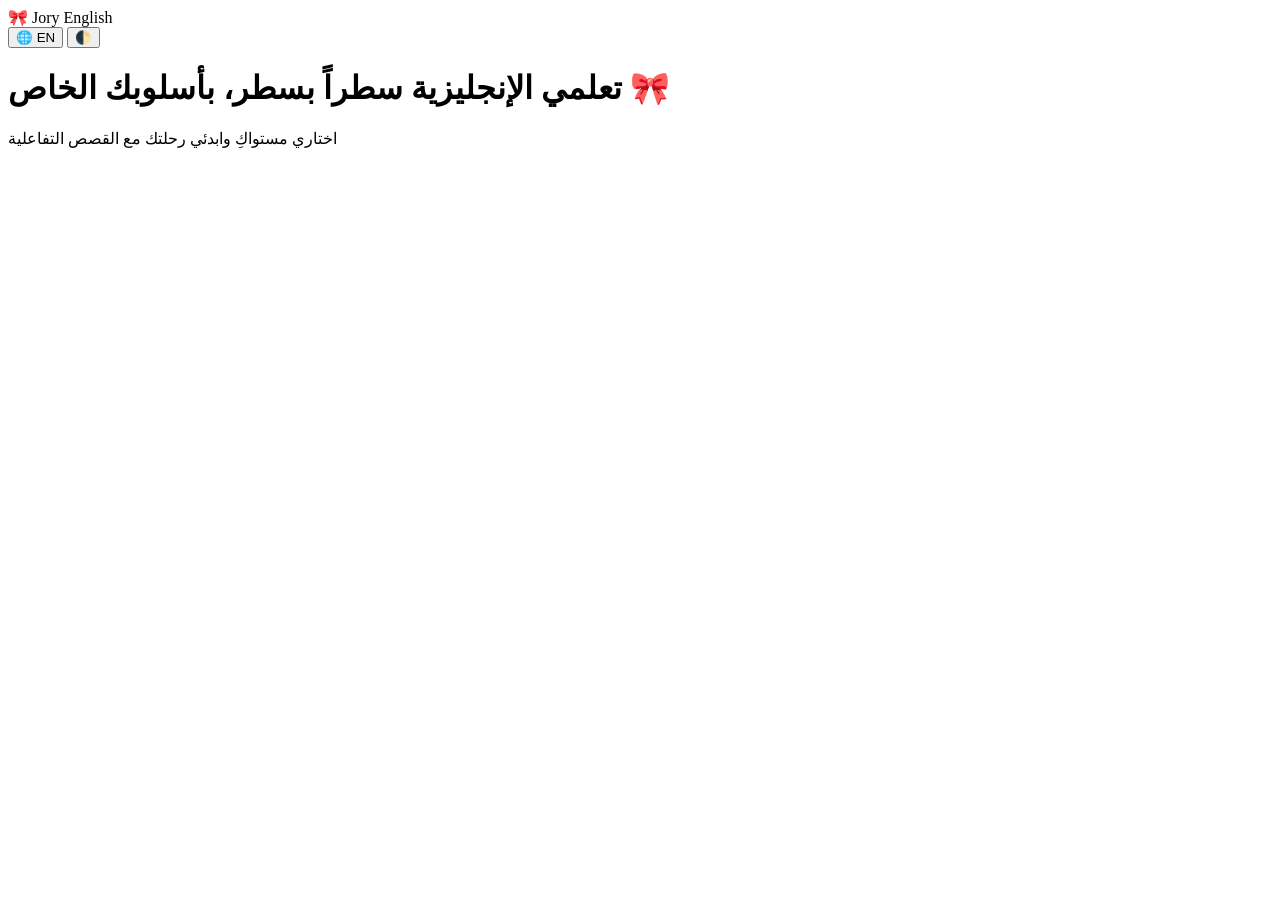
==== index.html @ 2bf3d715 "Create index.html" ====
<!DOCTYPE html>
<html lang="ar">
<head>
<meta charset="UTF-8">
<meta name="viewport" content="width=device-width, initial-scale=1.0, maximum-scale=1">
<title>Jory English 🎀</title>
<link rel="stylesheet" href="css/style.css">
</head>
<body>
  <div class="topbar">
    <div class="brand">🎀 <span>Jory English</span></div>
    <div class="topbar-actions">
      <button class="pill-btn" id="langToggle">🌐 <span class="lbl">EN</span></button>
      <button class="pill-btn" id="themeToggle">🌓 <span class="switch"></span></button>
    </div>
  </div>

  <div class="hero">
    <h1 data-i18n="tagline">تعلمي الإنجليزية سطراً بسطر، بأسلوبك الخاص 🎀</h1>
    <p data-i18n="subtitle">اختاري مستواكِ وابدئي رحلتك مع القصص التفاعلية</p>
  </div>

  <div class="overall-progress">
    <div class="lv-progress-label" id="overallLabel"></div>
    <div class="bar-track"><div class="bar-fill" id="overallBar" style="width:0%"></div></div>
  </div>

  <div class="level-grid" id="levelGrid"></div>

  <script src="js/storiesData.js"></script>
  <script src="js/app.js"></script>
  <script>
    function render() {
      const grid = document.getElementById("levelGrid");
      grid.innerHTML = "";
      let totalStories = 0, totalDone = 0;
      ["A1", "A2", "B1", "B2"].forEach((key) => {
        const meta = JORY_DATA.levels[key];
        const stories = JORY_DATA[key];
        const done = Jory.countCompletedInLevel(key);
        totalStories += stories.length; totalDone += done;
        const a = document.createElement("a");
        a.className = "level-card";
        a.href = `level.html?level=${key}`;
        a.innerHTML = `
          <div class="lv-icon">${meta.icon}</div>
          <h2>${meta.label}</h2>
          <div class="lv-sub">${stories.length} ${Jory.lang === "ar" ? "قصة" : "stories"} · Oxford ~${meta.oxfordWords}</div>
          <div class="bar-track"><div class="bar-fill" style="width:${(done / stories.length) * 100}%"></div></div>
          <div class="lv-progress-label">${Jory.t("storiesDone", done, stories.length)}</div>
        `;
        grid.appendChild(a);
      });
      document.getElementById("overallLabel").textContent = Jory.t("overallProgress") + " — " + Jory.t("storiesDone", totalDone, totalStories);
      document.getElementById("overallBar").style.width = (totalDone / totalStories) * 100 + "%";
    }
    Jory.initTopbar();
    render();
    document.addEventListener("jory:langchange", render);
  </script>
</body>
</html>
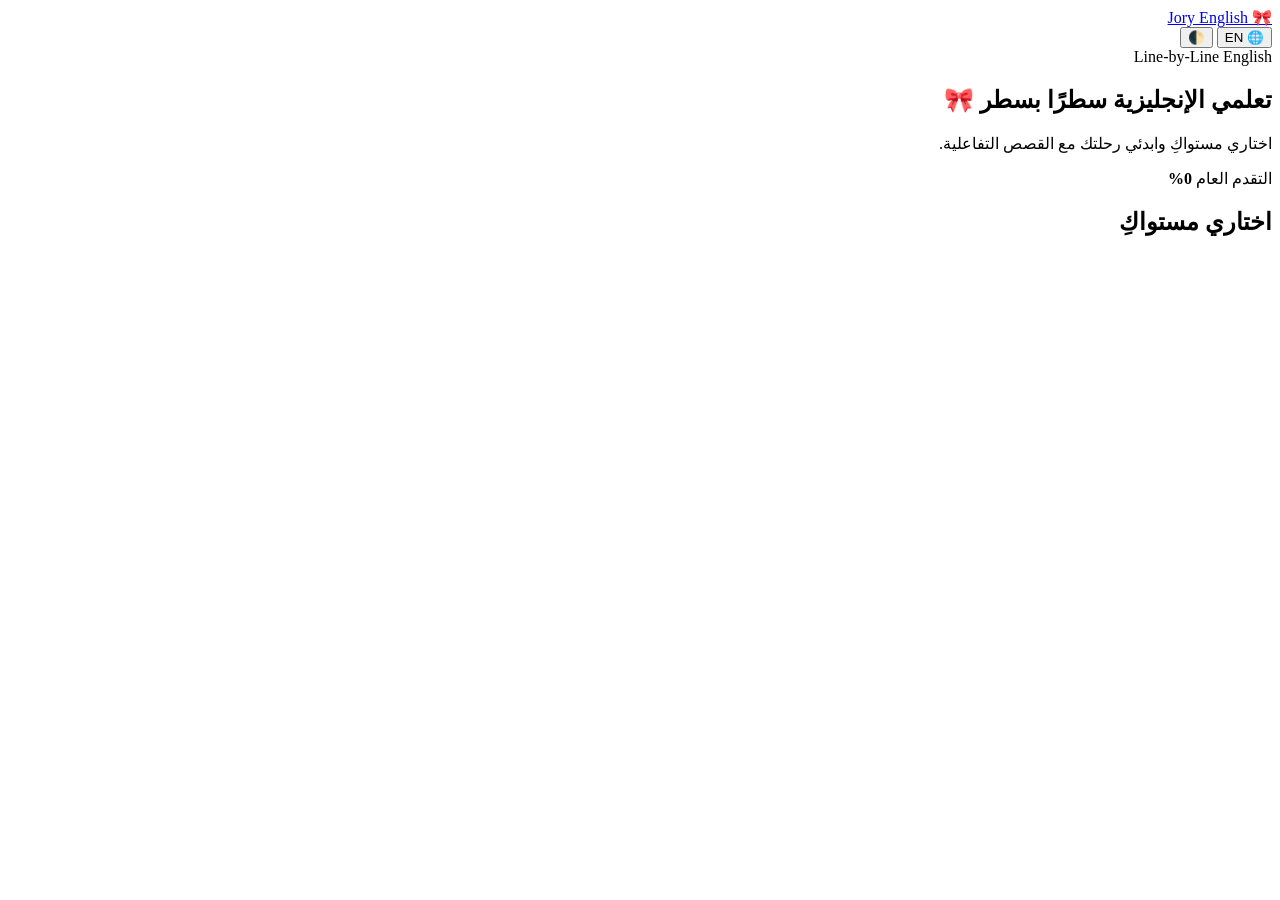
==== commit 80e0ad14: "Update index.html" ====
--- a/index.html
+++ b/index.html
@@ -1,62 +1,106 @@
 <!DOCTYPE html>
-<html lang="ar">
+<html lang="ar" dir="rtl">
 <head>
-<meta charset="UTF-8">
-<meta name="viewport" content="width=device-width, initial-scale=1.0, maximum-scale=1">
-<title>Jory English 🎀</title>
-<link rel="stylesheet" href="css/style.css">
+  <meta charset="UTF-8">
+  <meta name="viewport" content="width=device-width, initial-scale=1.0">
+
+  <title>Jory English 🎀</title>
+
+  <link rel="stylesheet" href="css/style.css">
 </head>
+
 <body>
-  <div class="topbar">
-    <div class="brand">🎀 <span>Jory English</span></div>
-    <div class="topbar-actions">
-      <button class="pill-btn" id="langToggle">🌐 <span class="lbl">EN</span></button>
-      <button class="pill-btn" id="themeToggle">🌓 <span class="switch"></span></button>
-    </div>
+
+<header class="topbar">
+
+  <a href="index.html" class="brand">
+    🎀 Jory English
+  </a>
+
+  <div class="topbar-actions">
+
+    <button id="langToggle" class="pill-btn">
+      🌐 EN
+    </button>
+
+    <button id="themeToggle" class="pill-btn">
+      🌓
+    </button>
+
   </div>
 
-  <div class="hero">
-    <h1 data-i18n="tagline">تعلمي الإنجليزية سطراً بسطر، بأسلوبك الخاص 🎀</h1>
-    <p data-i18n="subtitle">اختاري مستواكِ وابدئي رحلتك مع القصص التفاعلية</p>
-  </div>
+</header>
 
-  <div class="overall-progress">
-    <div class="lv-progress-label" id="overallLabel"></div>
-    <div class="bar-track"><div class="bar-fill" id="overallBar" style="width:0%"></div></div>
-  </div>
 
-  <div class="level-grid" id="levelGrid"></div>
+<main class="container">
 
-  <script src="js/storiesData.js"></script>
-  <script src="js/app.js"></script>
-  <script>
-    function render() {
-      const grid = document.getElementById("levelGrid");
-      grid.innerHTML = "";
-      let totalStories = 0, totalDone = 0;
-      ["A1", "A2", "B1", "B2"].forEach((key) => {
-        const meta = JORY_DATA.levels[key];
-        const stories = JORY_DATA[key];
-        const done = Jory.countCompletedInLevel(key);
-        totalStories += stories.length; totalDone += done;
-        const a = document.createElement("a");
-        a.className = "level-card";
-        a.href = `level.html?level=${key}`;
-        a.innerHTML = `
-          <div class="lv-icon">${meta.icon}</div>
-          <h2>${meta.label}</h2>
-          <div class="lv-sub">${stories.length} ${Jory.lang === "ar" ? "قصة" : "stories"} · Oxford ~${meta.oxfordWords}</div>
-          <div class="bar-track"><div class="bar-fill" style="width:${(done / stories.length) * 100}%"></div></div>
-          <div class="lv-progress-label">${Jory.t("storiesDone", done, stories.length)}</div>
-        `;
-        grid.appendChild(a);
-      });
-      document.getElementById("overallLabel").textContent = Jory.t("overallProgress") + " — " + Jory.t("storiesDone", totalDone, totalStories);
-      document.getElementById("overallBar").style.width = (totalDone / totalStories) * 100 + "%";
-    }
-    Jory.initTopbar();
-    render();
-    document.addEventListener("jory:langchange", render);
-  </script>
+  <section class="hero">
+
+    <div class="hero-badge">
+      Line-by-Line English
+    </div>
+
+    <h1 id="tagline">
+      تعلمي الإنجليزية سطرًا بسطر 🎀
+    </h1>
+
+    <p id="subtitle">
+      اختاري مستواكِ وابدئي رحلتك مع القصص التفاعلية.
+    </p>
+
+  </section>
+
+
+  <section class="overall-card">
+
+    <div class="section-title">
+
+      <span id="overallTitle">
+        التقدم العام
+      </span>
+
+      <strong id="overallText">
+        0%
+      </strong>
+
+    </div>
+
+    <div class="bar-track">
+
+      <div
+        class="bar-fill"
+        id="overallBar"
+        style="width:0%"
+      ></div>
+
+    </div>
+
+  </section>
+
+
+  <h2 class="page-title" id="levelsTitle">
+    اختاري مستواكِ
+  </h2>
+
+
+  <section
+    class="level-grid"
+    id="levelGrid"
+  ></section>
+
+</main>
+
+
+<script src="js/storiesData.js"></script>
+<script src="js/app.js"></script>
+
+<script>
+
+  Jory.initTopbar();
+
+  Jory.renderLevels();
+
+</script>
+
 </body>
 </html>
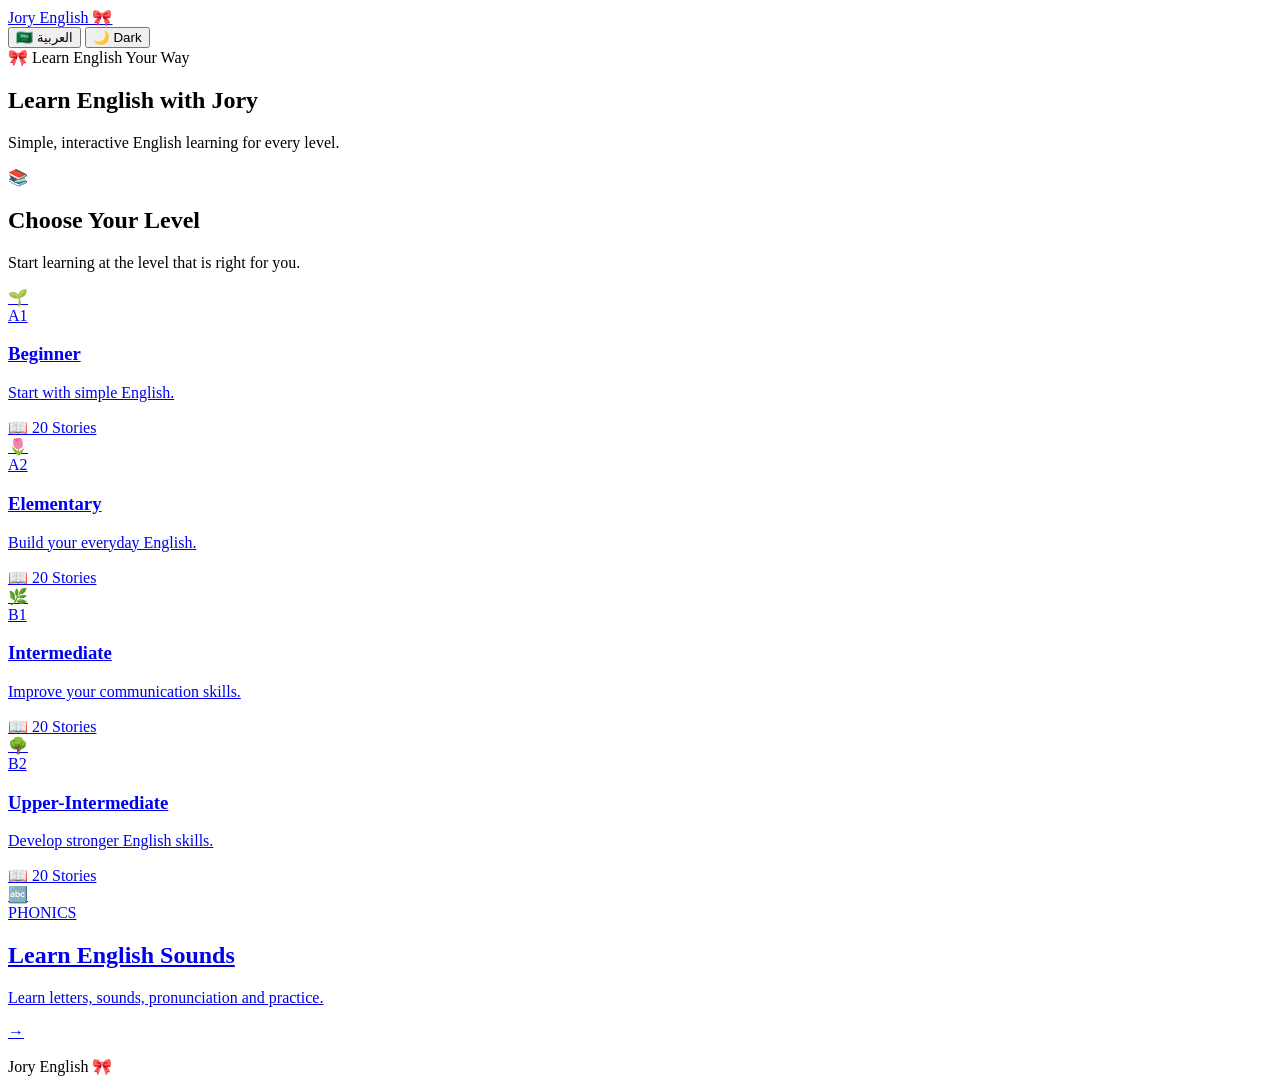
==== commit 494390e5: "Create index.html" ====
--- a/index.html
+++ b/index.html
@@ -1,5 +1,5 @@
 <!DOCTYPE html>
-<html lang="ar" dir="rtl">
+<html lang="en" dir="ltr">
 <head>
   <meta charset="UTF-8">
   <meta name="viewport" content="width=device-width, initial-scale=1.0">
@@ -11,96 +11,199 @@
 
 <body>
 
-<header class="topbar">
-
-  <a href="index.html" class="brand">
-    🎀 Jory English
-  </a>
-
-  <div class="topbar-actions">
-
-    <button id="langToggle" class="pill-btn">
-      🌐 EN
-    </button>
-
-    <button id="themeToggle" class="pill-btn">
-      🌓
-    </button>
-
-  </div>
-
-</header>
-
-
-<main class="container">
-
-  <section class="hero">
-
-    <div class="hero-badge">
-      Line-by-Line English
+  <header class="site-header">
+    <div class="container header-content">
+
+      <a href="index.html" class="logo">
+        Jory English 🎀
+      </a>
+
+      <div class="global-controls">
+
+        <button id="languageToggle" class="control-button" type="button">
+          🇸🇦 العربية
+        </button>
+
+        <button id="themeToggle" class="control-button" type="button">
+          🌙 Dark
+        </button>
+
+      </div>
+
     </div>
-
-    <h1 id="tagline">
-      تعلمي الإنجليزية سطرًا بسطر 🎀
-    </h1>
-
-    <p id="subtitle">
-      اختاري مستواكِ وابدئي رحلتك مع القصص التفاعلية.
-    </p>
-
-  </section>
-
-
-  <section class="overall-card">
-
-    <div class="section-title">
-
-      <span id="overallTitle">
-        التقدم العام
-      </span>
-
-      <strong id="overallText">
-        0%
-      </strong>
+  </header>
+
+
+  <main>
+
+    <!-- Hero Section -->
+    <section class="hero-section">
+      <div class="container hero-content">
+
+        <span class="hero-badge">🎀 Learn English Your Way</span>
+
+        <h1 id="heroTitle">
+          Learn English with Jory
+        </h1>
+
+        <p id="heroDescription">
+          Simple, interactive English learning for every level.
+        </p>
+
+      </div>
+    </section>
+
+
+    <!-- Levels Section -->
+    <section class="levels-section">
+      <div class="container">
+
+        <div class="section-heading">
+          <span>📚</span>
+
+          <div>
+            <h2 id="levelsTitle">Choose Your Level</h2>
+
+            <p id="levelsDescription">
+              Start learning at the level that is right for you.
+            </p>
+          </div>
+        </div>
+
+
+        <div class="levels-grid">
+
+          <!-- A1 -->
+          <a href="pages/level.html?level=A1" class="level-card level-a1">
+
+            <div class="level-icon">🌱</div>
+
+            <div class="level-info">
+              <span class="level-code">A1</span>
+
+              <h3>Beginner</h3>
+
+              <p>Start with simple English.</p>
+
+              <span class="story-count">
+                📖 20 Stories
+              </span>
+            </div>
+
+          </a>
+
+
+          <!-- A2 -->
+          <a href="pages/level.html?level=A2" class="level-card level-a2">
+
+            <div class="level-icon">🌷</div>
+
+            <div class="level-info">
+              <span class="level-code">A2</span>
+
+              <h3>Elementary</h3>
+
+              <p>Build your everyday English.</p>
+
+              <span class="story-count">
+                📖 20 Stories
+              </span>
+            </div>
+
+          </a>
+
+
+          <!-- B1 -->
+          <a href="pages/level.html?level=B1" class="level-card level-b1">
+
+            <div class="level-icon">🌿</div>
+
+            <div class="level-info">
+              <span class="level-code">B1</span>
+
+              <h3>Intermediate</h3>
+
+              <p>Improve your communication skills.</p>
+
+              <span class="story-count">
+                📖 20 Stories
+              </span>
+            </div>
+
+          </a>
+
+
+          <!-- B2 -->
+          <a href="pages/level.html?level=B2" class="level-card level-b2">
+
+            <div class="level-icon">🌳</div>
+
+            <div class="level-info">
+              <span class="level-code">B2</span>
+
+              <h3>Upper-Intermediate</h3>
+
+              <p>Develop stronger English skills.</p>
+
+              <span class="story-count">
+                📖 20 Stories
+              </span>
+            </div>
+
+          </a>
+
+        </div>
+
+      </div>
+    </section>
+
+
+    <!-- Phonics Section -->
+    <section class="phonics-section">
+      <div class="container">
+
+        <a href="pages/phonics.html" class="phonics-card">
+
+          <div class="phonics-icon">
+            🔤
+          </div>
+
+          <div class="phonics-content">
+
+            <span class="phonics-label">
+              PHONICS
+            </span>
+
+            <h2>Learn English Sounds</h2>
+
+            <p>
+              Learn letters, sounds, pronunciation and practice.
+            </p>
+
+          </div>
+
+          <span class="card-arrow">→</span>
+
+        </a>
+
+      </div>
+    </section>
+
+  </main>
+
+
+  <footer class="site-footer">
+    <div class="container">
+
+      <p>
+        Jory English 🎀
+      </p>
 
     </div>
-
-    <div class="bar-track">
-
-      <div
-        class="bar-fill"
-        id="overallBar"
-        style="width:0%"
-      ></div>
-
-    </div>
-
-  </section>
-
-
-  <h2 class="page-title" id="levelsTitle">
-    اختاري مستواكِ
-  </h2>
-
-
-  <section
-    class="level-grid"
-    id="levelGrid"
-  ></section>
-
-</main>
-
-
-<script src="js/storiesData.js"></script>
-<script src="js/app.js"></script>
-
-<script>
-
-  Jory.initTopbar();
-
-  Jory.renderLevels();
-
-</script>
+  </footer>
+
+
+  <script src="js/app.js"></script>
 
 </body>
 </html>
